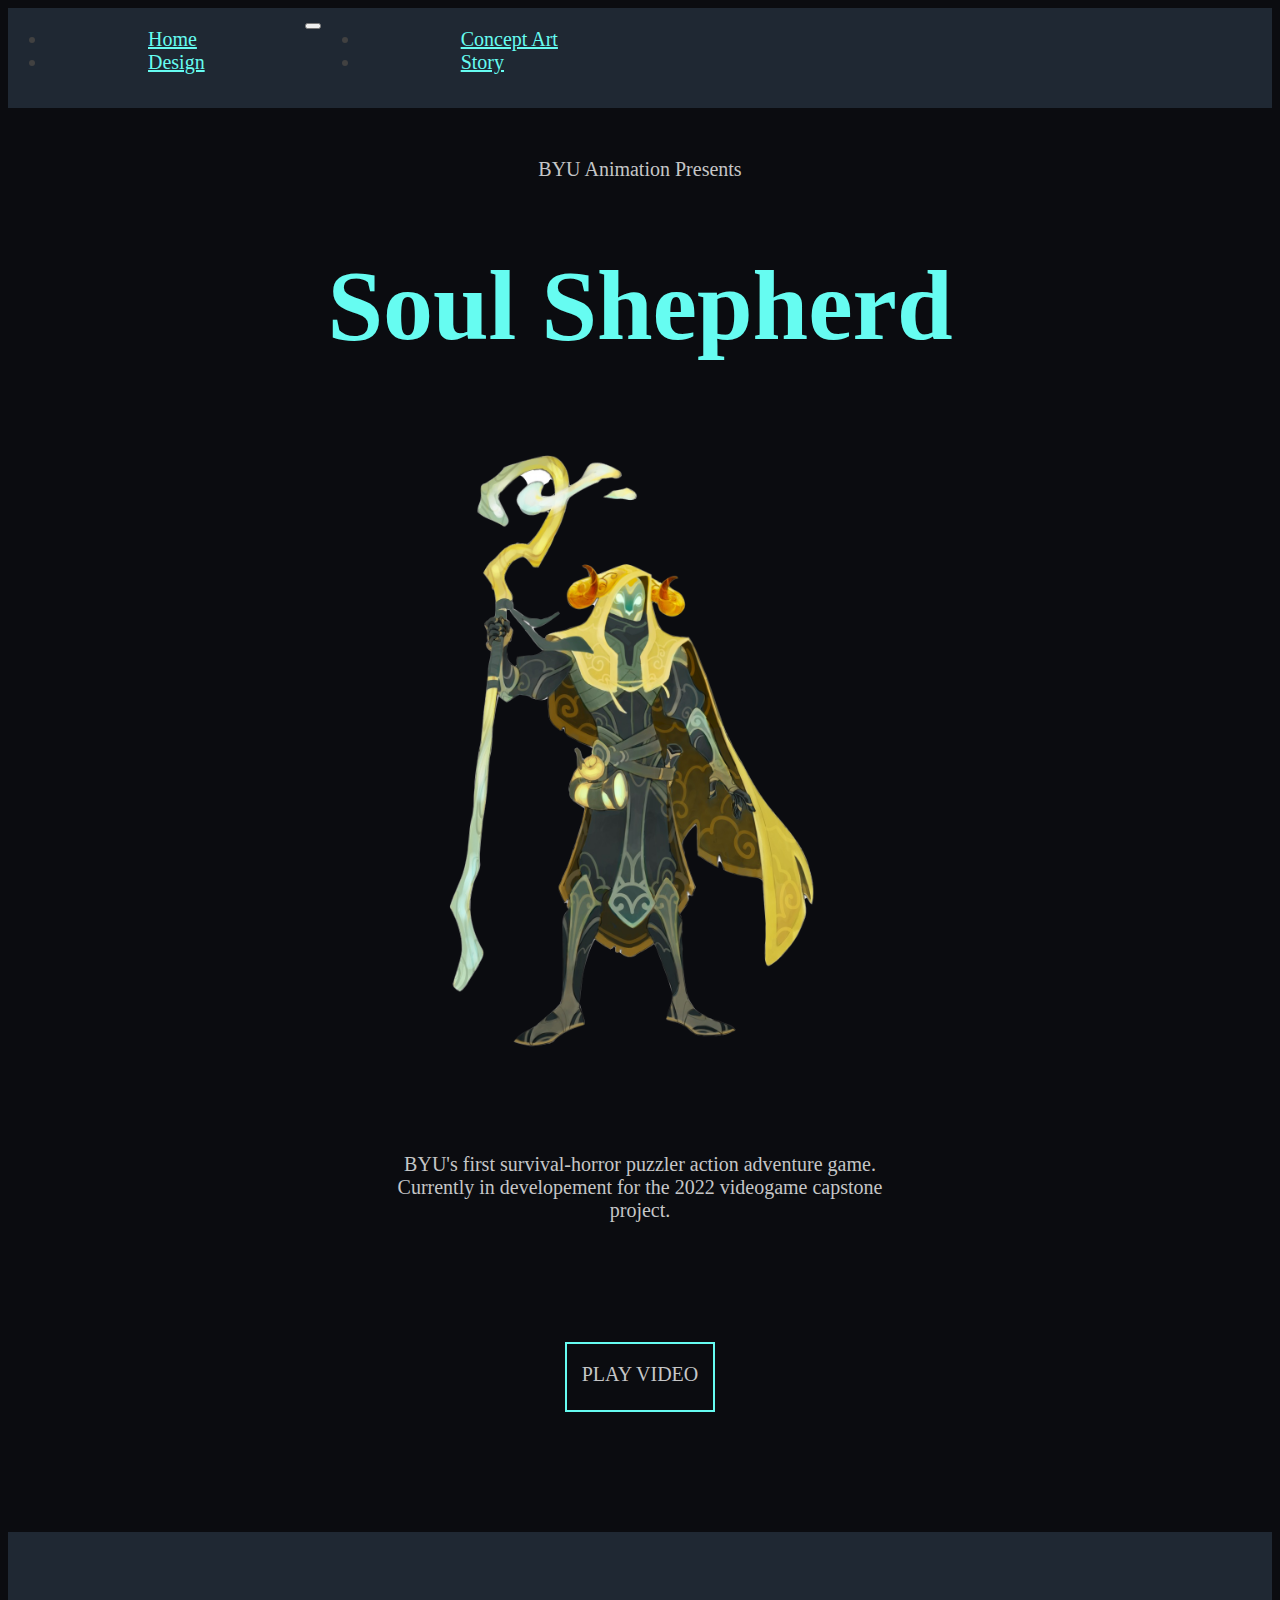
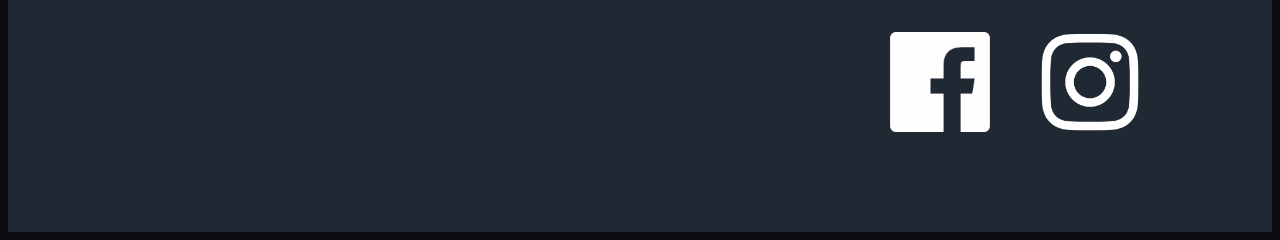
==== index.html @ 89076e40 "First commit" ====
<!DOCTYPE html>
<html  lang='en'>
<head>
  <meta charset='UTF-8'/>
    <link rel="stylesheet" href="https://stackpath.bootstrapcdn.com/bootstrap/4.1.3/css/bootstrap.min.css" integrity="sha384-MCw98/SFnGE8fJT3GXwEOngsV7Zt27NXFoaoApmYm81iuXoPkFOJwJ8ERdknLPMO" crossorigin="anonymous">
    <link rel="stylesheet" href="css/styles.css" />
  <meta name='viewport'
      content='width=device-width, initial-scale=1.0, maximum-scale=1.0' />
  <title>Soul Shepherd</title>
</head>

<body>
  <nav class="navbar navbar-expand-lg navbar-dark bg-dark">
      <div class="navbar-collapse collapse w-100 dual-collapse2 order-1 order-md-0">
          <ul class="navbar-nav ml-auto text-center">
              <li class="nav-item active">
                  <a class="nav-link" href="#">Home</a>
              </li>
              <li class="nav-item">
                  <a class="nav-link" href="pages/game-design.html">Design</a>
              </li>
          </ul>
      </div>
      <div class="mx-auto my-2 order-0 order-md-1 position-relative">
        <!--
          <a class="mx-auto" href="#">
              <img src="//placehold.it/120/ccff00" class="rounded-circle">
          </a> -->
          <button class="navbar-toggler" type="button" data-toggle="collapse" data-target=".dual-collapse2">
              <span class="navbar-toggler-icon"></span>
          </button>
      </div>
      <div class="navbar-collapse collapse w-100 dual-collapse2 order-2 order-md-2">
          <ul class="navbar-nav mr-auto text-center">
              <li class="nav-item">
                  <a class="nav-link" href="pages/concept-art.html">Concept Art</a>
              </li>
              <li class="nav-item">
                  <a class="nav-link" href="pages/story.html">Story</a>
              </li>
          </ul>
      </div>
  </nav>

  <p class = "intro">BYU Animation Presents</p>
  <h1>Soul Shepherd</h1>
  <div class="picture">
  <img src="images/Shepherd.png" id = Shepherd>
  </div>

  <div class=text-box>
    <p class = "infotext">BYU's first survival-horror puzzler action adventure game. Currently in developement for the 2022 videogame capstone project.</p>
  </div>

  <div class="spacer"></div>

    <p class = "box">PLAY VIDEO</p>

  <div class="spacer"></div>

  <div class = footer>
    <div class = icons>
      <img src="images/facebook-icon.png" class=icon>
      <img src="images/instagram-icon.png" class=icon id="instagram">
    </div>
  </div>



<script src="https://code.jquery.com/jquery-3.3.1.slim.min.js" integrity="sha384-q8i/X+965DzO0rT7abK41JStQIAqVgRVzpbzo5smXKp4YfRvH+8abtTE1Pi6jizo" crossorigin="anonymous"></script>
  <script src="https://cdnjs.cloudflare.com/ajax/libs/popper.js/1.14.3/umd/popper.min.js" integrity="sha384-ZMP7rVo3mIykV+2+9J3UJ46jBk0WLaUAdn689aCwoqbBJiSnjAK/l8WvCWPIPm49" crossorigin="anonymous"></script>
  <script src="https://stackpath.bootstrapcdn.com/bootstrap/4.1.3/js/bootstrap.min.js" integrity="sha384-ChfqqxuZUCnJSK3+MXmPNIyE6ZbWh2IMqE241rYiqJxyMiZ6OW/JmZQ5stwEULTy" crossorigin="anonymous"></script>

</body>

</html>
---- css/styles.css ----
/* Menu */
.navbar {
  background-color: #1F2833!important;
  font-size: 20px;
  display: flex;
}

.nav-link{
  margin-left: 100px;
  margin-right: 100px;
  color: #66fcf1;
}


.navbar-nav {
  justify-content: right;
}

body {
  color: #414141;
  background-color: #0b0c10;
  /*
  background-color: #1F2833;
  background-color: #C5c6c7;
  background-color: #66fcf1;
  background-color: #45a29e;*/

}

.ca-blurb{
  text-align:center;
  margin:  auto;
  color: #C5c6c7;
  padding-top: 50px;
  font-size: 20px;
  width: 60%;
}


#Shepherd{
  width: 500px;
}

.picture{
  display: flex;
  justify-content: center;
}

.infotext{
  text-align:center;
  color: #C5c6c7;
  padding-top: 50px;
  font-size: 20px;
  width: 40%;
}

.video{
  display: flex;
  border-style:solid;
  border-color:#66fcf1;
  border-width: 2px;
  width: 150px;
  height: 50px;
  color: white;
  justify-content: center;
  align-items: center;
}

.box{
  width: 150px;
  height: 70px;
  line-height: 60px;
  margin: auto;
  color: #C5c6c7;
  text-align: center;
  font-size: 20px;
  border-style:solid;
  border-color:#66fcf1;
  border-width: 2px;
}

.box:hover{
  width: 160px;
  background-color: #66fcf1;
  color: black;
}

h1{
  text-align:center;
  color: #66fcf1;
  font-size: 100px;
}

h2{
  text-align:center;
  color: #C5c6c7;
  font-size: 70px;
}

h3{
  font-size: 45px;
  color: #66fcf1;
  margin: auto;
  text-align: center;
}

.blurb{
  color: #C5c6c7;
  font-size: 20px;
  width: 40%;
}

.intro{
  text-align:center;
  color: #C5c6c7;
  padding-top: 50px;
  font-size: 20px;
  margin: auto;
  width: 70%
}

.story{
  color: #C5c6c7;
  font-size: 20px;
  margin: auto;
  width: 78%
}

.MyTitle {
  display: flex;
  height: 100px;
  align-items: center;
  justify-content: center;
}

.text-box {
  display: flex;
  justify-content: center;
  align-items: center;
}


.main-photo{
  margin-left: auto;
  margin-right: auto;
  width:75%
}

.footer{
  display: flex;
  background-color: #1F2833;
  align-items: center;
  margin-top: 20px;
  height: 300px
}

.icon{
  width: 100px;
}

.icon:hover{
  width: 110px;
}

#design-pic{
  width: 800px;
  margin: auto;
  align-items: center;
}







/* Box-sizing reset: //w3bits.com/?p=3225 */
html {
  box-sizing: border-box;
}

*,
*:before,
*:after {
  box-sizing: inherit;
}

/* The Masonry Brick */
.item {
  background: #C5c6c7;
  padding: 1em;
  margin: 0 0 1.5em;
}

.ca{
  width: 100%;
}




.icons{
  display: flex;
  justify-content: space-around;
  align-items: center;
  width: 300px;
  height: 200px;
}

#instagram{
  width: 130px;
}

#instagram:hover{
  width: 140px;
}

.content{
  align-items: center;
}

.row{
  margin-left: 0px;
  padding: 0px;
  float: left;
  width:200%;
  border-style: solid;
  border-color: red;
}


.spacer{
  height: 100px;
}

/* Mobile Styles */
@media only screen and (max-width: 400px) {
  .blurb{
    margin:auto;
  }
  #design-pic{
    width: 400px;
  }
  .blurb{
    width:70%;
  }
}

/* Tablet Styles */
@media only screen and (min-width: 401px) and (max-width: 1200px) {
  .footer{
    justify-content: center;
  }
  .blurb{
    margin:auto;
  }
  #design-pic{
    width: 600px;
  }
  .blurb{
    width:70%;
  }
}


@media only screen and (min-width: 1201px) {

  .footer{
    justify-content: right;
  }

  .icons{
      margin-right: 100px;
  }
  .blurb{
    margin-left: 200px;
  }
  h3{
    margin-left: 130px;
    text-align: left;
  }
  .content{
    display: flex;
    justify-content: space-between;
    align-items: center;
  }
  #design-pic{
    padding-right: 120px;
    width:900px;
  }
  .navbar{
    height: 100px;
  }

  /* The Masonry Container */
  .masonry {
    margin: 1.5em auto;
    column-gap: 1.5em;
    column-count: 3;
  }
}
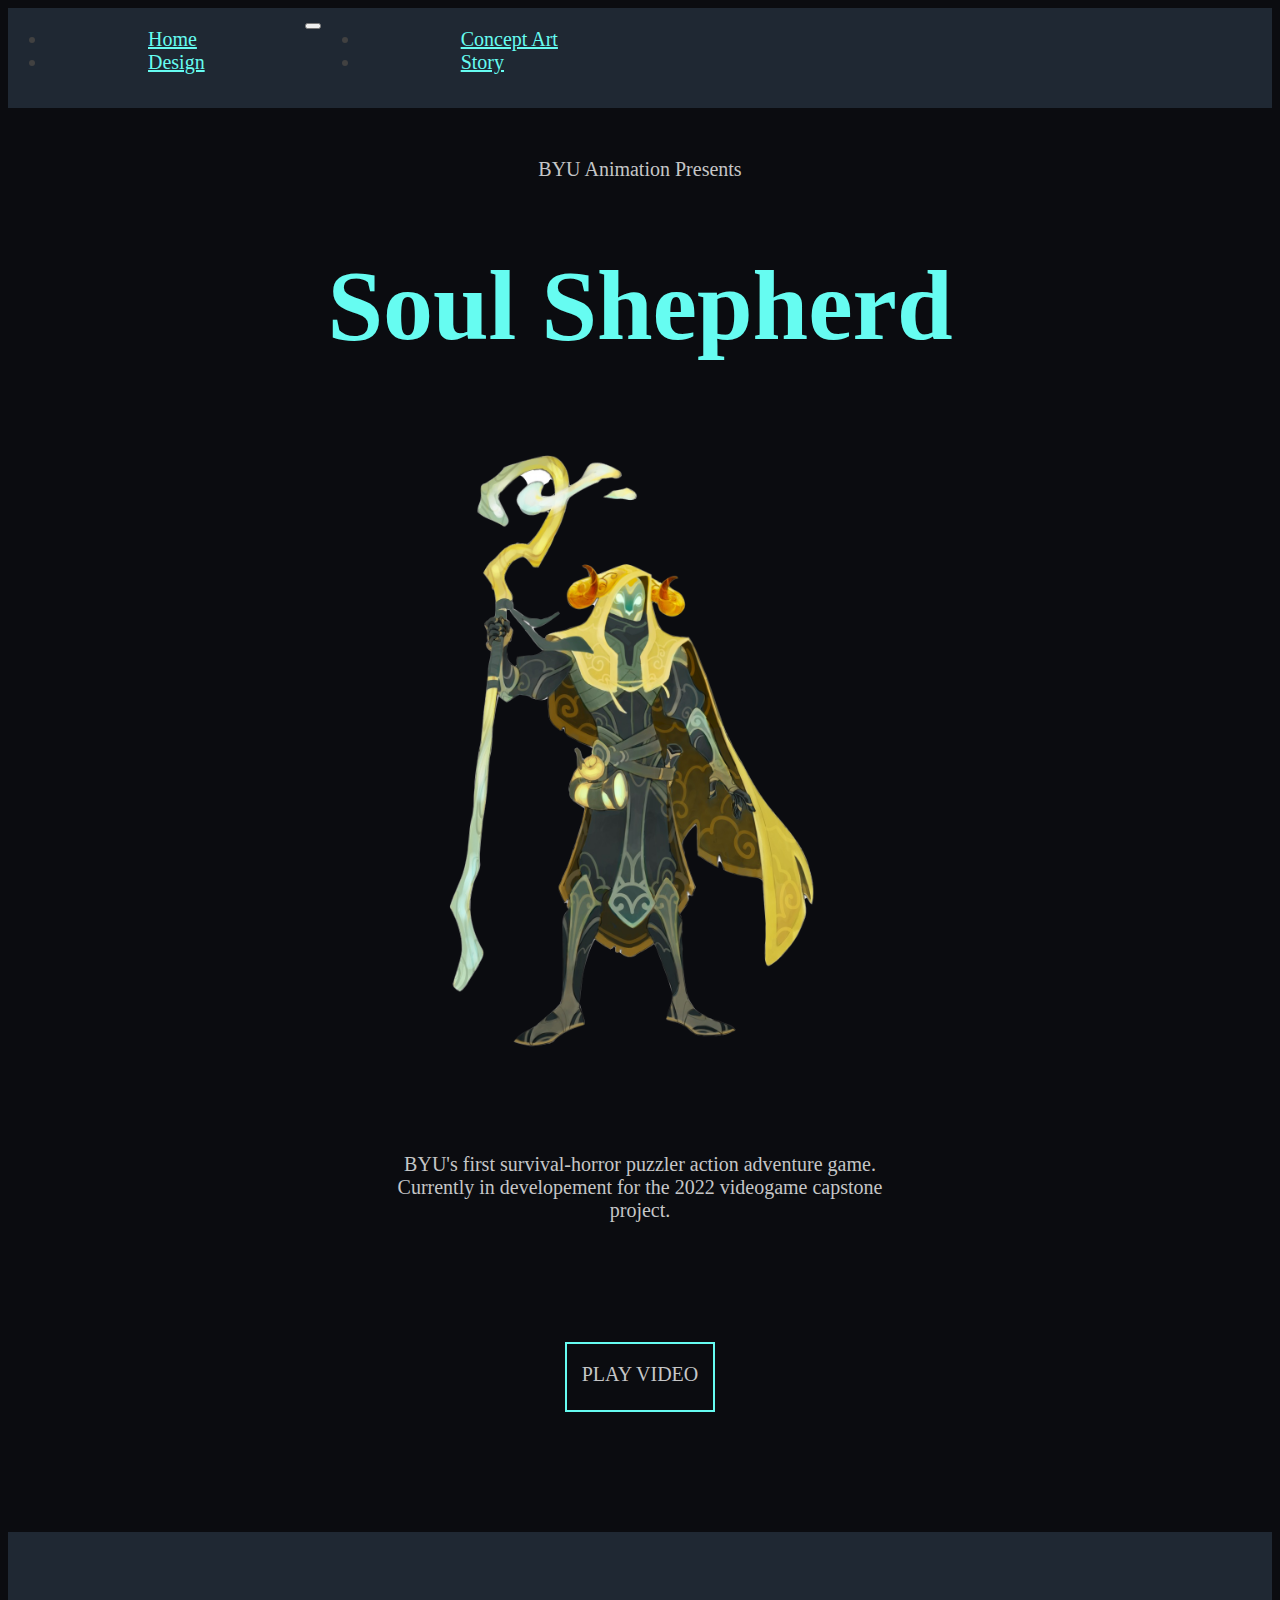
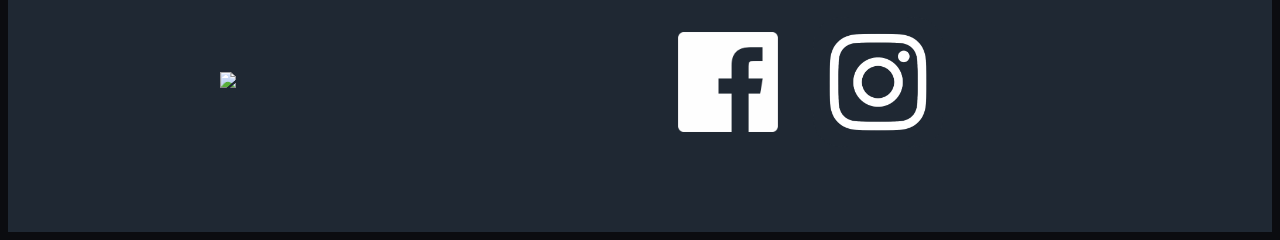
==== commit 4db0a42f: "github links" ====
--- a/index.html
+++ b/index.html
@@ -59,9 +59,10 @@
   <div class="spacer"></div>
 
   <div class = footer>
+    <a href="https://github.com/Churchillc/CreativeProject1"><img src="images/github.png" class=icon id="instagram" ></a>
     <div class = icons>
       <img src="images/facebook-icon.png" class=icon>
-      <img src="images/instagram-icon.png" class=icon id="instagram">
+      <img src="images/instagram-icon.png" class=icon id="instagram" >
     </div>
   </div>
 
--- a/css/styles.css
+++ b/css/styles.css
@@ -266,7 +266,7 @@
 @media only screen and (min-width: 1201px) {
 
   .footer{
-    justify-content: right;
+    justify-content: space-around;
   }
 
   .icons{
